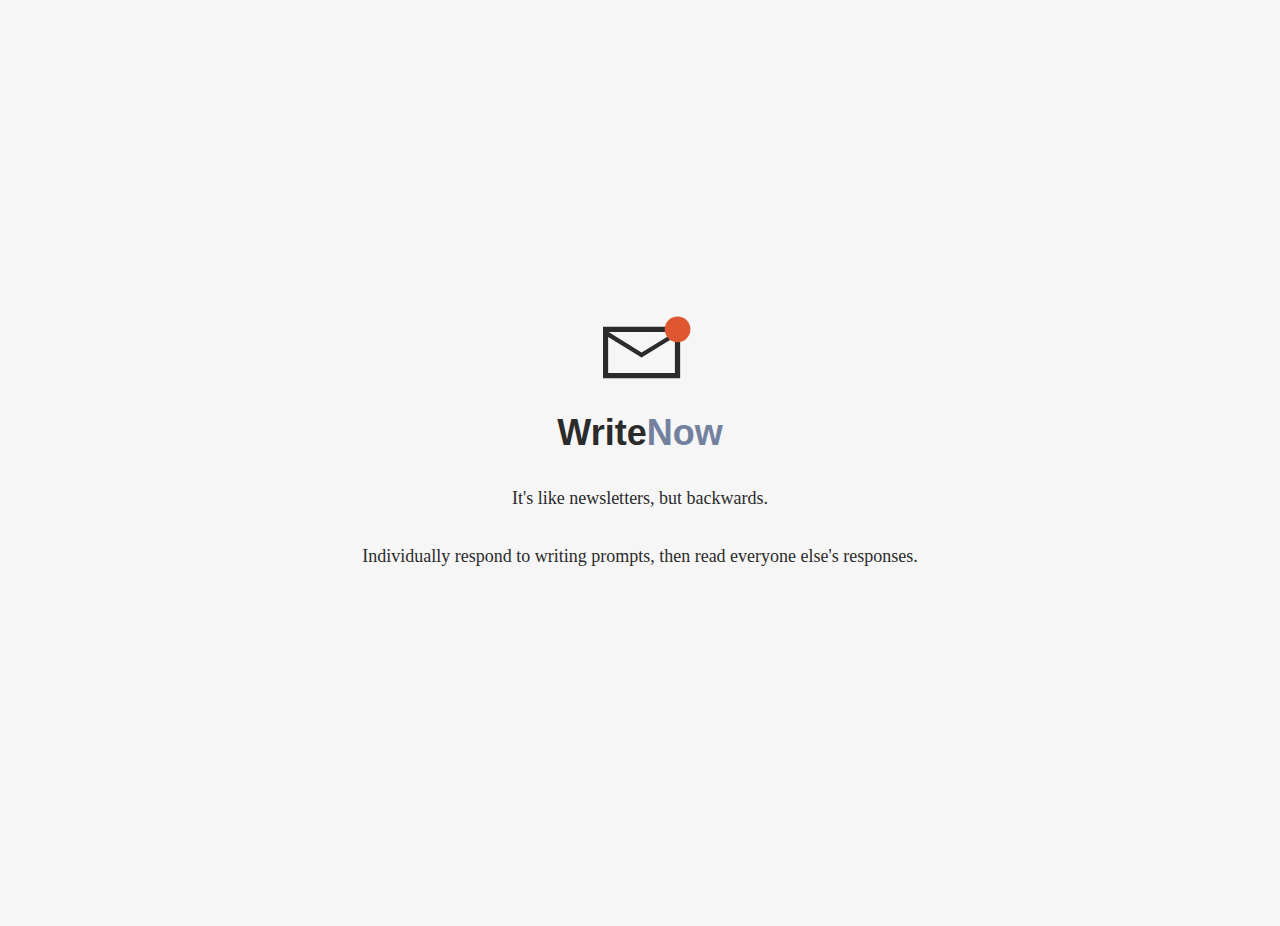
==== index.html @ 4bb73dfd "initial commit" ====
<!DOCTYPE html>
<head>
    <meta charset="utf-8" />
    <title>WriteNow</title>
    <meta description="A distributed platform<br>for human expression." />
    <meta author="Allan Lasser" />
    <link rel="stylesheet" type="text/css" href="style.css" />
</head>
<body>
    <div class="cover">
        <svg width="350px" height="250px" viewBox="0 0 350 250">
            <title>WriteNow</title>
            <desc>The WriteNow icon is an envelope marked with an unread badge.</desc>
            <path d="M0,50 L300,50 L300,250 L0,250 L0,50 Z M21.7578125,70.6640625 L280.34375,70.5742188 L150,150 L21.7578125,70.6640625 Z M20,230 L20.0000001,90 L150,170 L279.585938,90 L279.585938,230 L20,230 Z" id="icon-envelope" fill-rule="evenodd"></path>
            <circle id="icon-badge" cx="290" cy="60" r="50"></circle>
        </svg>
        <h1>Write<a href="https://vine.co/v/eIXejbQ2utM">Now</a></h1>
        <p>It's like newsletters, but backwards.</p>
        <p>Individually respond to writing prompts, then read everyone else's responses.</p>
    </div>
</body>
---- style.css ----
* { margin: 0 0 1.6em 0; }

body {
    margin-bottom: 0;
    font-family: "Times New Roman", serif;
    font-size: 18px;
    line-height: 1.6em;
    background: #F6F6F6;
    color: #2B2B2B;
}

.cover {
    min-width: 100vw;
    min-height: 100vh;
    display: flex;
    flex-direction: column;
    justify-content: center;
    align-items: center;
    margin-bottom: 0;
    text-align: center;
}

h1 {
    font-size: 2em;
    font-family: -apple-system, BlinkMacSystemFont, "Roboto", "Droid Sans", "Helvetica Neue", Helvetica, Arial, sans-serif;
    margin-bottom: 1em;
}

a {
    color: #73819E;
    transition: color .1s linear;
    text-decoration: none;
}

a:hover {
    color: #DF5731;
}

svg {
    width: 5em;
    height: 5em;
    margin-left: 15px;
}

#icon-envelope {
    fill: #2B2B2B;
}

#icon-badge {
    fill: #DF5731;
    transition: fill .1s linear;
}
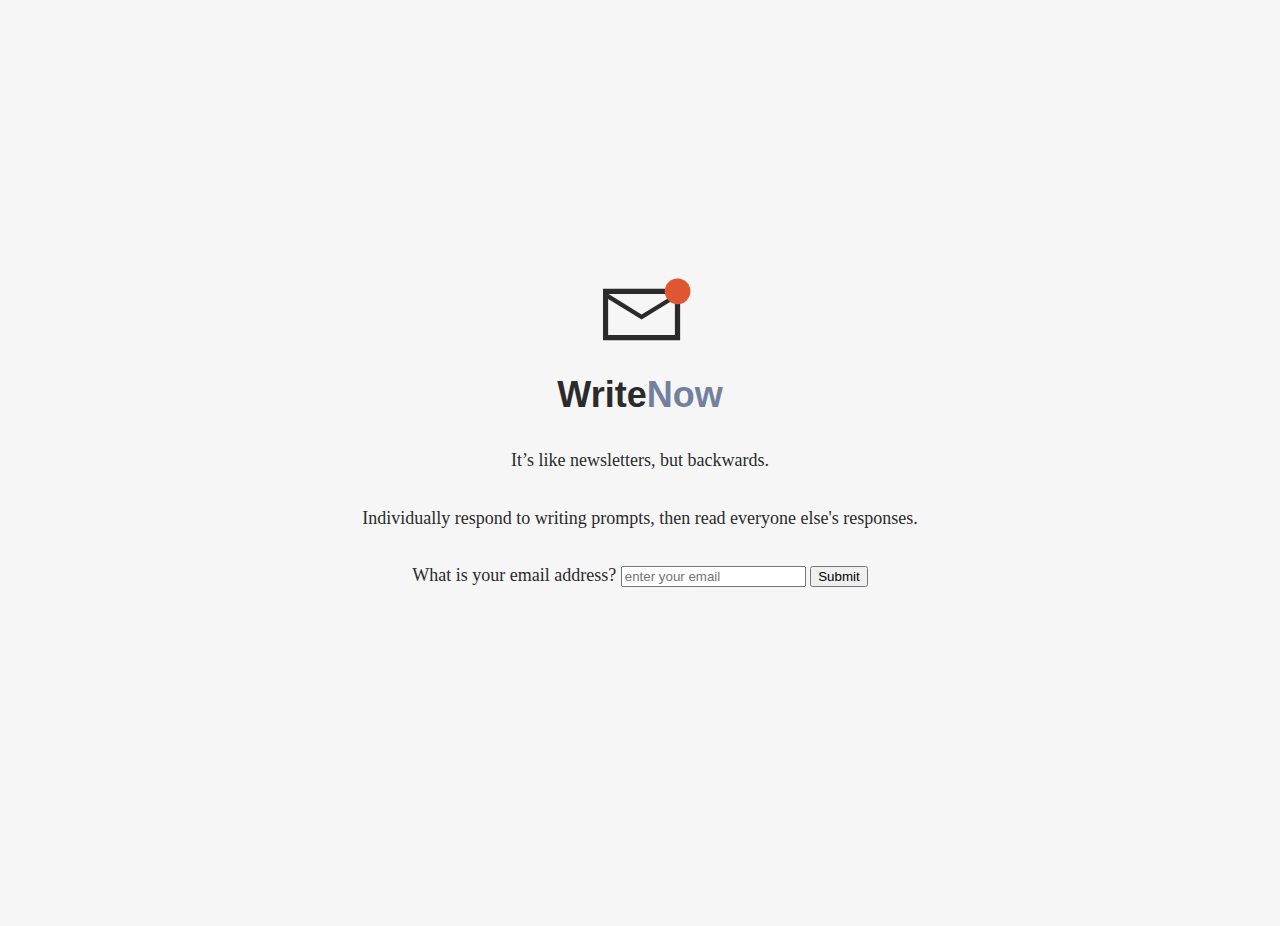
==== commit 8e49579f: "adds signup form" ====
--- a/index.html
+++ b/index.html
@@ -15,7 +15,18 @@
             <circle id="icon-badge" cx="290" cy="60" r="50"></circle>
         </svg>
         <h1>Write<a href="https://vine.co/v/eIXejbQ2utM">Now</a></h1>
-        <p>It's like newsletters, but backwards.</p>
+        <p>It’s like newsletters, but backwards.</p>
         <p>Individually respond to writing prompts, then read everyone else's responses.</p>
+        <form action="https://docs.google.com/forms/d/1fllwozw9ChsFKBfHP7VEmYIe7w-SSN7_dkGBAjhHb1M/formResponse" method="POST" id="ss-form" target="_self">
+            <label for="entry_2118907566">What is your email address?</label>
+            <input type="email" name="entry.2118907566" class="sans" id="entry_2118907566" value="" aria-label="What is your email address?  Please enter a valid email address." aria-required="true" required="" title="Please enter a valid email address." placeholder="enter your email">
+            <input type="hidden" name="draftResponse" value="[,,&quot;3351150543781736871&quot;]">
+            <input type="hidden" name="pageHistory" value="0">
+            <input type="hidden" name="fvv" value="0">
+            <input type="hidden" name="fbzx" value="3351150543781736871">
+            <button type="submit" name="submit" value="Submit">Submit</button>
+        </form>
     </div>
 </body>
+
+
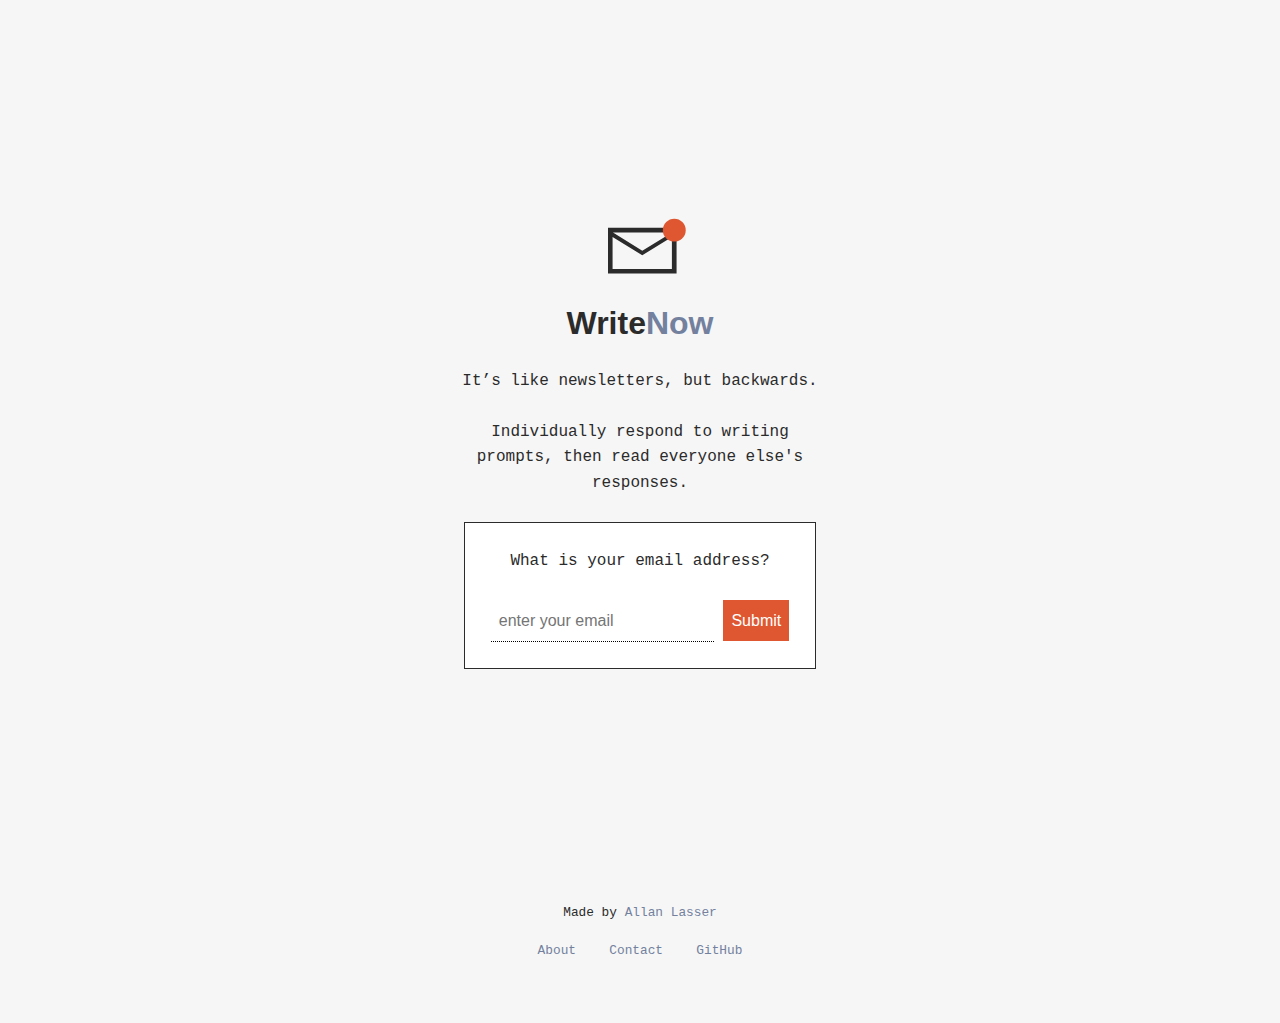
==== commit 57cd7a1f: "updates webpage" ====
--- a/index.html
+++ b/index.html
@@ -2,9 +2,10 @@
 <head>
     <meta charset="utf-8" />
     <title>WriteNow</title>
-    <meta description="A distributed platform<br>for human expression." />
+    <meta description="It’s like newsletters, but backwards." />
     <meta author="Allan Lasser" />
     <link rel="stylesheet" type="text/css" href="style.css" />
+    <meta name="viewport" content="width=device-width, initial-scale=1" />
 </head>
 <body>
     <div class="cover">
@@ -27,6 +28,14 @@
             <button type="submit" name="submit" value="Submit">Submit</button>
         </form>
     </div>
+    <footer>
+        <p>Made by <a href="http://www.allanlasser.com">Allan Lasser</p>
+        <ul>
+            <li><a href="about.html">About</a></li>
+            <li><a href="mailto:Allan Lasser <lasser.allan+writenow@gmail.com>">Contact</a></li>
+            <li><a href="https://github.com/allanlasser/writenow">GitHub</a></li>
+        </ul>
+    </footer>
 </body>
 
 
--- a/style.css
+++ b/style.css
@@ -1,9 +1,12 @@
-* { margin: 0 0 1.6em 0; }
+* {
+    box-sizing: border-box;
+    margin: 0 0 1.6em 0;
+}
 
 body {
     margin-bottom: 0;
-    font-family: "Times New Roman", serif;
-    font-size: 18px;
+    font-family: "Courier Prime", "Courier", monospace;
+    font-size: 16px;
     line-height: 1.6em;
     background: #F6F6F6;
     color: #2B2B2B;
@@ -17,13 +20,42 @@
     justify-content: center;
     align-items: center;
     margin-bottom: 0;
+    padding: 1.6em;
     text-align: center;
+}
+
+.cover svg {
+    width: 5em;
+    height: 5em;
+    margin-left: 15px;
+}
+
+h1, h2, .sans, .logo {
+    font-family: -apple-system, BlinkMacSystemFont, "Roboto", "Droid Sans", "Helvetica Neue", Helvetica, Arial, sans-serif;
+}
+
+.logo {
+    font-weight: bold;
+}
+
+.logo svg {
+    display: inline-block;
+    margin-bottom: 0;
+    vertical-align: top;
+}
+
+.logo .write {
+    color: #2B2B2B;
 }
 
 h1 {
     font-size: 2em;
     font-family: -apple-system, BlinkMacSystemFont, "Roboto", "Droid Sans", "Helvetica Neue", Helvetica, Arial, sans-serif;
     margin-bottom: 1em;
+}
+
+.cover p {
+    max-width: 24em;
 }
 
 a {
@@ -36,12 +68,6 @@
     color: #DF5731;
 }
 
-svg {
-    width: 5em;
-    height: 5em;
-    margin-left: 15px;
-}
-
 #icon-envelope {
     fill: #2B2B2B;
 }
@@ -50,3 +76,67 @@
     fill: #DF5731;
     transition: fill .1s linear;
 }
+
+form {
+    border: 1px solid;
+    padding: 1.6em;
+    background: #FFFFFF;
+}
+
+label {
+    display: block;
+}
+
+input, button {
+    display: inline-block;
+    margin-bottom: 0;
+    padding: .5em;
+    border: none;
+    border-bottom: 1px dotted;
+    font-family: -apple-system, BlinkMacSystemFont, "Roboto", "Droid Sans", "Helvetica Neue", Helvetica, Arial, sans-serif;
+    font-size: 1em;
+    line-height: 1.6em;
+}
+
+button {
+    border-bottom: none;
+    background: #DF5731;
+    color: #FFFFFF;
+}
+
+header {
+    padding: 1em;
+    text-align: center;
+}
+
+footer {
+    text-align: center;
+    font-size: .8em;
+}
+
+footer p {
+    max-width: 100%;
+    margin-bottom: 0;
+    text-align: center;
+}
+
+footer ul {
+    margin-bottom: 0;
+    padding-left: 0;
+}
+
+footer li {
+    display: inline-block;
+    margin-bottom: 0;
+    padding: 1em;
+}
+
+article.about {
+    max-width: 40em;
+    padding: 1em;
+    margin: 0 auto;
+}
+
+article.about h1 {
+    padding-bottom: 1em;
+    border-bottom: 1px dotted #73819E;
